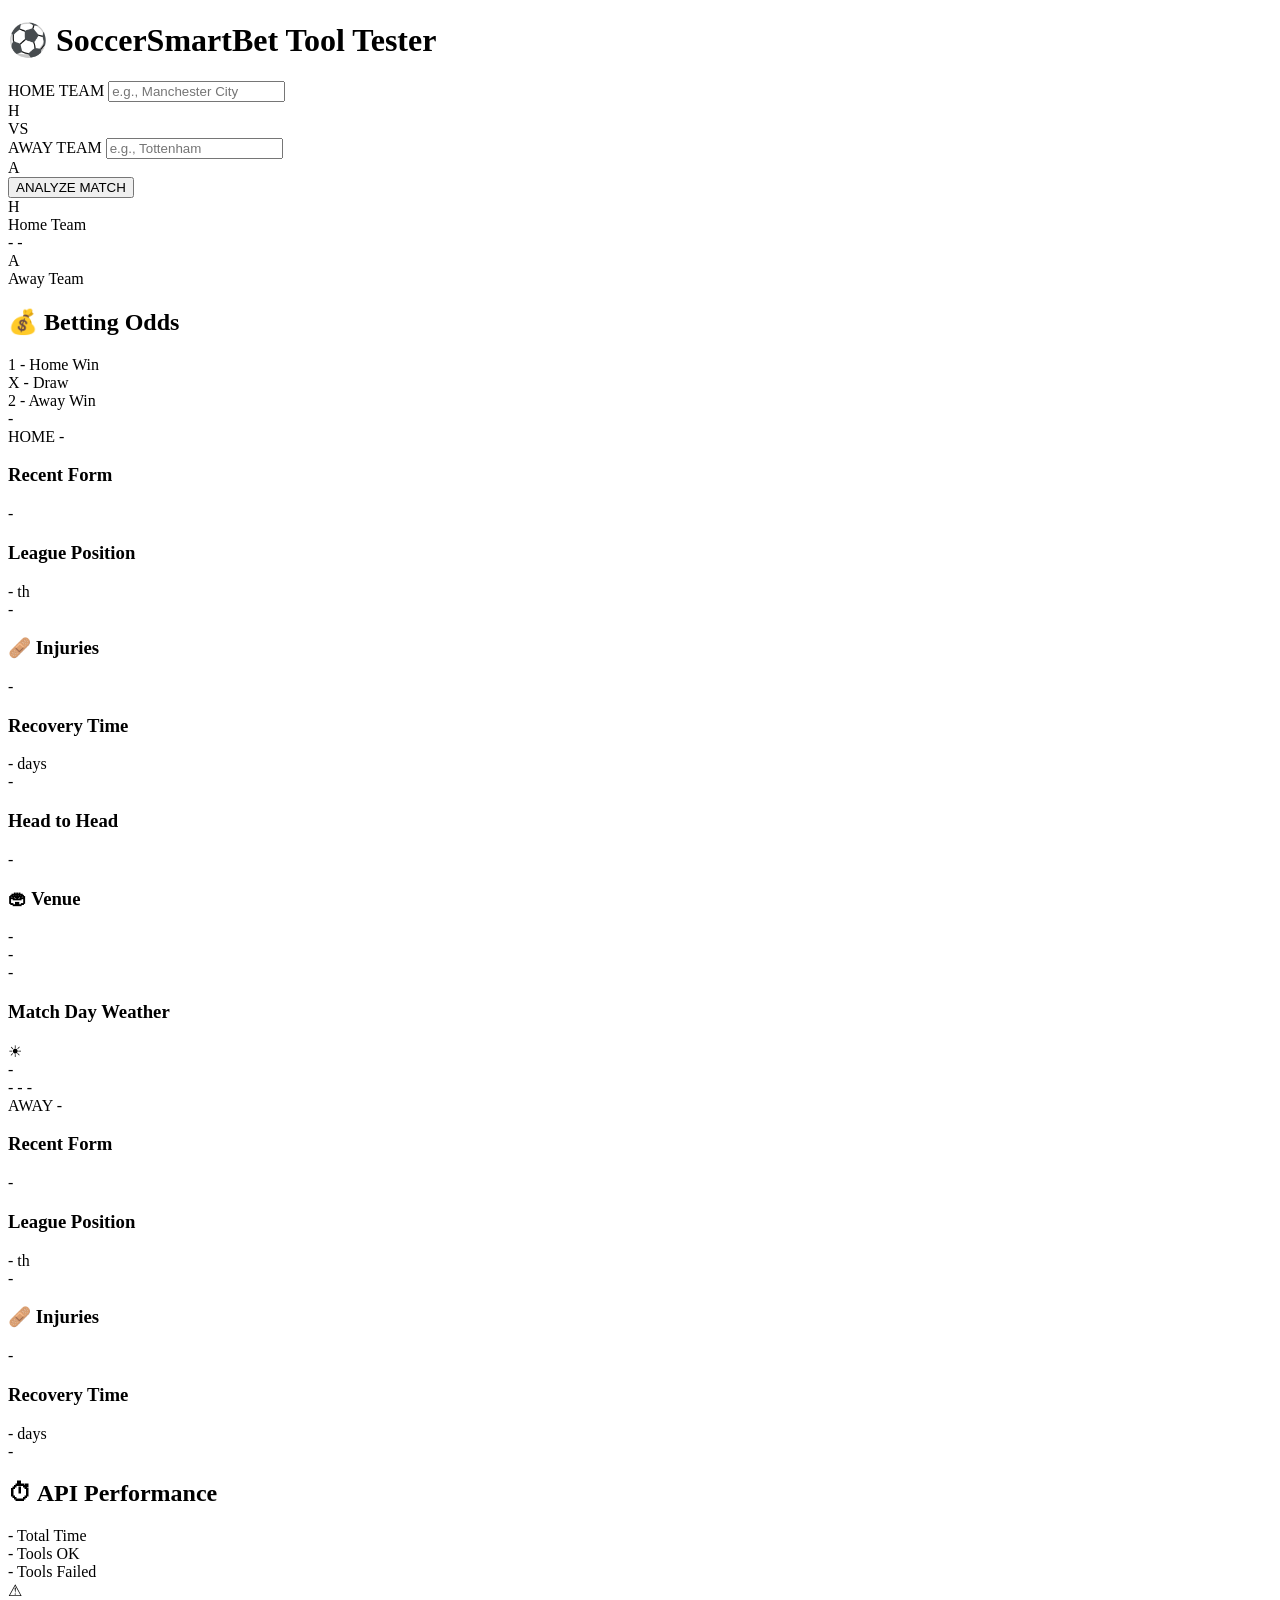
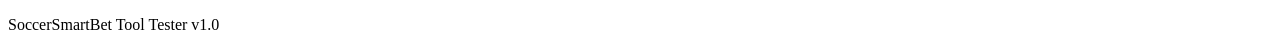
==== src/web_app/templates/index.html @ 06471305 "[Refactor] Move web app to proper project structure - Move web_tool_tester/ to src/web_app/ - Move r" ====
<!DOCTYPE html>
<html lang="en">
<head>
    <meta charset="UTF-8">
    <meta name="viewport" content="width=device-width, initial-scale=1.0">
    <title>SoccerSmartBet - Tool Tester</title>
    <link rel="stylesheet" href="/static/css/style.css">
    <link href="https://fonts.googleapis.com/css2?family=Roboto:wght@300;400;500;700;900&family=Oswald:wght@400;500;600;700&display=swap" rel="stylesheet">
</head>
<body>
    <div class="pitch-background">
        <div class="pitch-line center-line"></div>
        <div class="pitch-circle"></div>
    </div>

    <div class="container">
        <header class="header">
            <h1 class="title">
                <span class="ball-icon">&#9917;</span>
                SoccerSmartBet
                <span class="subtitle">Tool Tester</span>
            </h1>
        </header>

        <section class="search-section">
            <div class="search-card">
                <div class="team-inputs">
                    <div class="team-input-group home">
                        <label>HOME TEAM</label>
                        <input type="text" id="home-team" placeholder="e.g., Manchester City" autocomplete="off">
                        <div class="team-marker">H</div>
                    </div>
                    <div class="vs-badge">VS</div>
                    <div class="team-input-group away">
                        <label>AWAY TEAM</label>
                        <input type="text" id="away-team" placeholder="e.g., Tottenham" autocomplete="off">
                        <div class="team-marker">A</div>
                    </div>
                </div>
                <button id="fetch-btn" class="fetch-button">
                    <span class="btn-text">ANALYZE MATCH</span>
                    <span class="btn-loader"></span>
                </button>
            </div>
        </section>

        <section id="results" class="results-section hidden">
            <!-- Match Header -->
            <div class="match-header">
                <div class="team-badge home">
                    <div class="team-crest" id="home-crest">H</div>
                    <span class="team-name" id="header-home-team">Home Team</span>
                </div>
                <div class="match-info">
                    <span class="match-date" id="match-date">-</span>
                    <span class="league-badge" id="league-name">-</span>
                </div>
                <div class="team-badge away">
                    <div class="team-crest" id="away-crest">A</div>
                    <span class="team-name" id="header-away-team">Away Team</span>
                </div>
            </div>

            <!-- Odds Section -->
            <div class="section-card odds-section">
                <h2 class="section-title">
                    <span class="icon">&#128176;</span>
                    Betting Odds
                </h2>
                <div class="odds-container" id="odds-container">
                    <div class="odd-card home-win">
                        <span class="odd-label">1</span>
                        <span class="odd-value" id="odds-home">-</span>
                        <span class="odd-desc">Home Win</span>
                    </div>
                    <div class="odd-card draw">
                        <span class="odd-label">X</span>
                        <span class="odd-value" id="odds-draw">-</span>
                        <span class="odd-desc">Draw</span>
                    </div>
                    <div class="odd-card away-win">
                        <span class="odd-label">2</span>
                        <span class="odd-value" id="odds-away">-</span>
                        <span class="odd-desc">Away Win</span>
                    </div>
                </div>
                <div class="odds-meta">
                    <span id="odds-bookmaker">-</span>
                </div>
            </div>

            <!-- Team Comparison -->
            <div class="comparison-grid">
                <!-- Home Team Column -->
                <div class="team-column home">
                    <div class="column-header">
                        <span class="team-tag">HOME</span>
                        <span class="team-title" id="col-home-team">-</span>
                    </div>

                    <!-- Form -->
                    <div class="stat-card form-card">
                        <h3 class="stat-title">Recent Form</h3>
                        <div class="form-circles" id="home-form-circles"></div>
                        <div class="form-record" id="home-form-record">-</div>
                    </div>

                    <!-- League Position -->
                    <div class="stat-card position-card">
                        <h3 class="stat-title">League Position</h3>
                        <div class="position-display">
                            <span class="position-number" id="home-position">-</span>
                            <span class="position-suffix">th</span>
                        </div>
                        <div class="position-stats" id="home-position-stats">-</div>
                        <div class="position-form" id="home-league-form"></div>
                    </div>

                    <!-- Injuries -->
                    <div class="stat-card injuries-card">
                        <h3 class="stat-title">
                            <span class="injury-icon">&#129657;</span>
                            Injuries
                        </h3>
                        <div class="injuries-list" id="home-injuries">-</div>
                    </div>

                    <!-- Recovery -->
                    <div class="stat-card recovery-card">
                        <h3 class="stat-title">Recovery Time</h3>
                        <div class="recovery-display">
                            <span class="recovery-days" id="home-recovery-days">-</span>
                            <span class="recovery-label">days</span>
                        </div>
                        <div class="recovery-status" id="home-recovery-status">-</div>
                    </div>
                </div>

                <!-- Center Column - Shared Data -->
                <div class="center-column">
                    <!-- H2H -->
                    <div class="stat-card h2h-card">
                        <h3 class="stat-title">Head to Head</h3>
                        <div class="h2h-summary" id="h2h-summary">-</div>
                        <div class="h2h-matches" id="h2h-matches"></div>
                    </div>

                    <!-- Venue -->
                    <div class="stat-card venue-card">
                        <h3 class="stat-title">
                            <span class="venue-icon">&#127967;</span>
                            Venue
                        </h3>
                        <div class="venue-name" id="venue-name">-</div>
                        <div class="venue-city" id="venue-city">-</div>
                        <div class="venue-capacity" id="venue-capacity">-</div>
                    </div>

                    <!-- Weather -->
                    <div class="stat-card weather-card">
                        <h3 class="stat-title">Match Day Weather</h3>
                        <div class="weather-display">
                            <div class="weather-icon" id="weather-icon">&#9728;</div>
                            <div class="weather-temp" id="weather-temp">-</div>
                        </div>
                        <div class="weather-details">
                            <span id="weather-conditions">-</span>
                            <span id="weather-wind">-</span>
                            <span id="weather-rain">-</span>
                        </div>
                    </div>
                </div>

                <!-- Away Team Column -->
                <div class="team-column away">
                    <div class="column-header">
                        <span class="team-tag">AWAY</span>
                        <span class="team-title" id="col-away-team">-</span>
                    </div>

                    <!-- Form -->
                    <div class="stat-card form-card">
                        <h3 class="stat-title">Recent Form</h3>
                        <div class="form-circles" id="away-form-circles"></div>
                        <div class="form-record" id="away-form-record">-</div>
                    </div>

                    <!-- League Position -->
                    <div class="stat-card position-card">
                        <h3 class="stat-title">League Position</h3>
                        <div class="position-display">
                            <span class="position-number" id="away-position">-</span>
                            <span class="position-suffix">th</span>
                        </div>
                        <div class="position-stats" id="away-position-stats">-</div>
                        <div class="position-form" id="away-league-form"></div>
                    </div>

                    <!-- Injuries -->
                    <div class="stat-card injuries-card">
                        <h3 class="stat-title">
                            <span class="injury-icon">&#129657;</span>
                            Injuries
                        </h3>
                        <div class="injuries-list" id="away-injuries">-</div>
                    </div>

                    <!-- Recovery -->
                    <div class="stat-card recovery-card">
                        <h3 class="stat-title">Recovery Time</h3>
                        <div class="recovery-display">
                            <span class="recovery-days" id="away-recovery-days">-</span>
                            <span class="recovery-label">days</span>
                        </div>
                        <div class="recovery-status" id="away-recovery-status">-</div>
                    </div>
                </div>
            </div>

            <!-- Performance Stats -->
            <div class="section-card performance-section">
                <h2 class="section-title">
                    <span class="icon">&#9201;</span>
                    API Performance
                </h2>
                <div class="performance-stats">
                    <div class="perf-stat">
                        <span class="perf-value" id="total-time">-</span>
                        <span class="perf-label">Total Time</span>
                    </div>
                    <div class="perf-stat">
                        <span class="perf-value" id="tools-success">-</span>
                        <span class="perf-label">Tools OK</span>
                    </div>
                    <div class="perf-stat">
                        <span class="perf-value" id="tools-failed">-</span>
                        <span class="perf-label">Tools Failed</span>
                    </div>
                </div>
                <div class="tool-breakdown" id="tool-breakdown"></div>
            </div>
        </section>

        <!-- Error Message -->
        <div id="error-message" class="error-card hidden">
            <span class="error-icon">&#9888;</span>
            <span class="error-text"></span>
        </div>

        <footer class="footer">
            <p>SoccerSmartBet Tool Tester v1.0</p>
        </footer>
    </div>

    <script src="/static/js/app.js"></script>
</body>
</html>
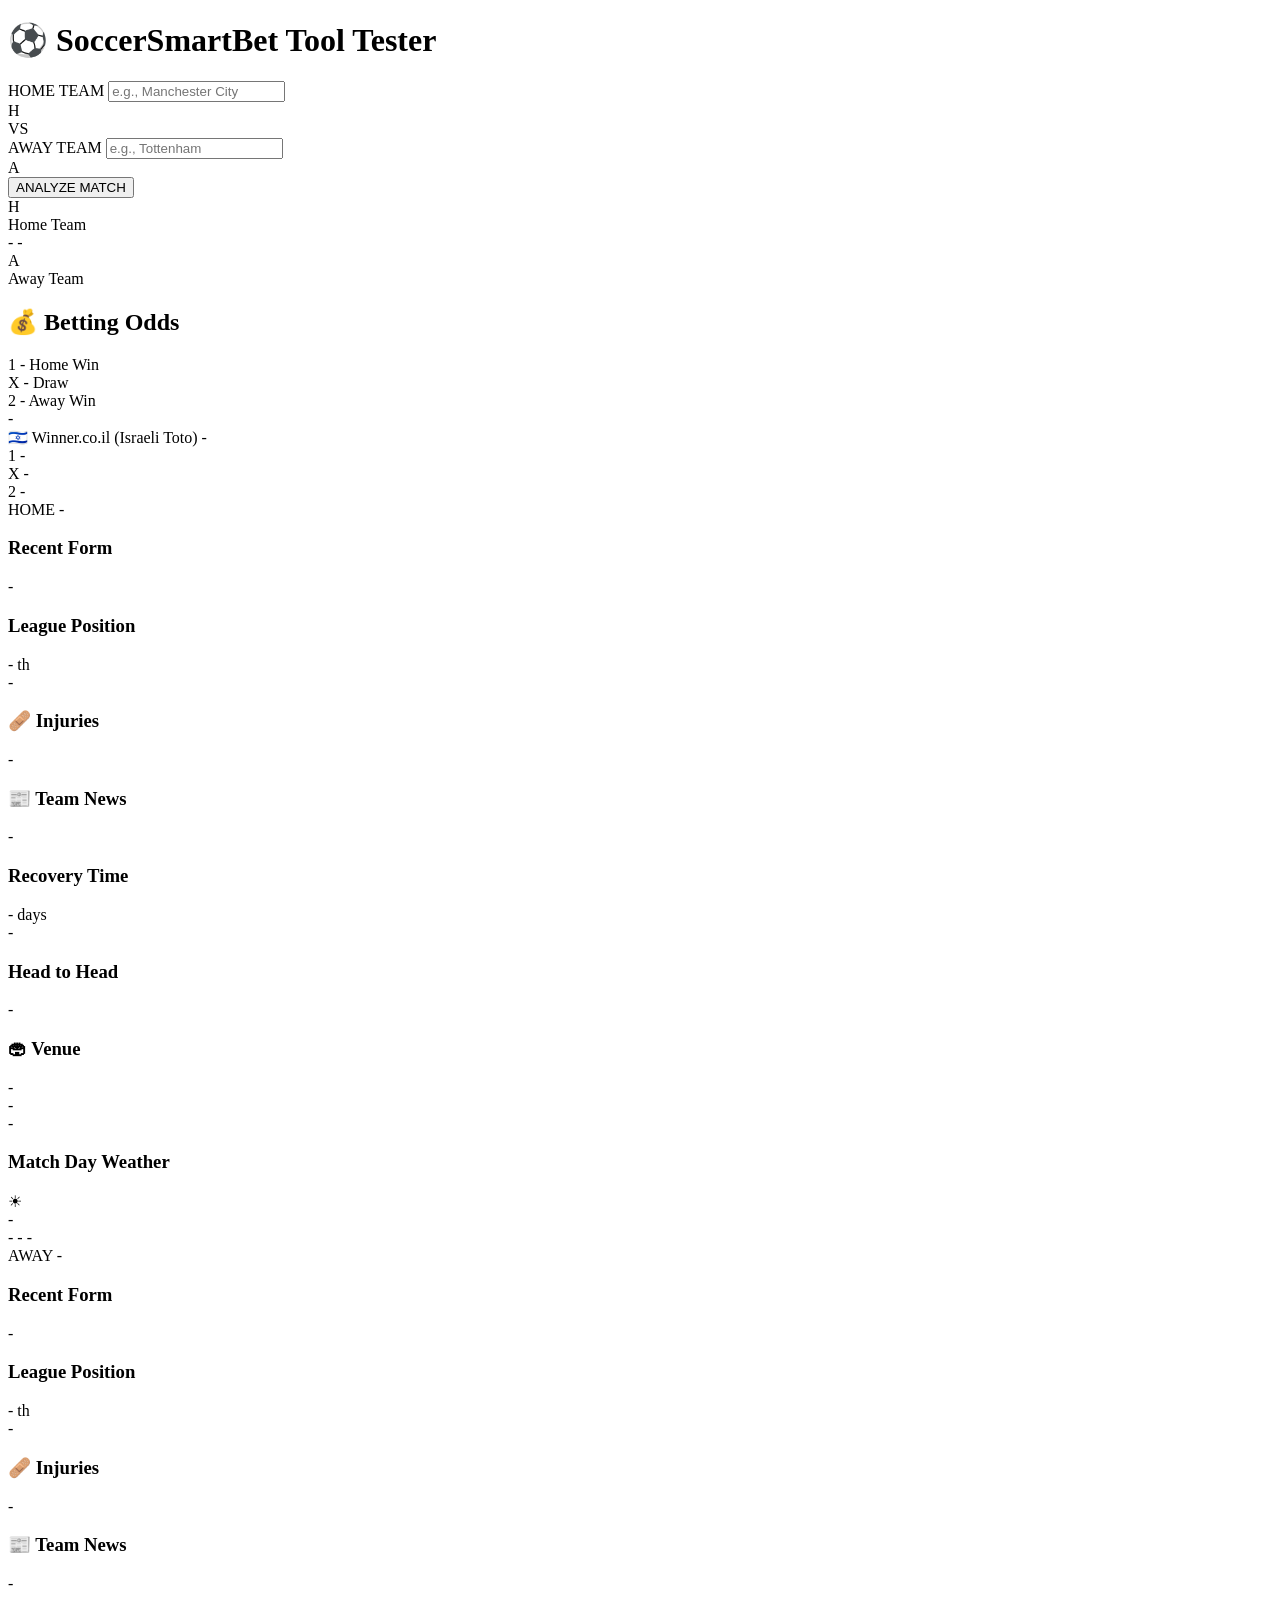
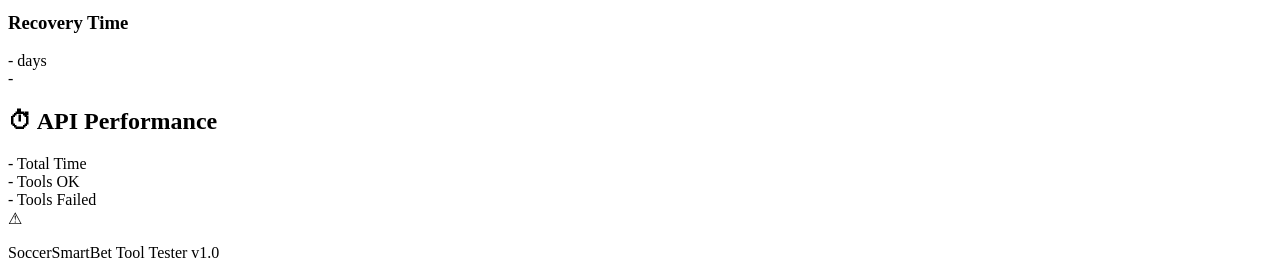
==== commit 85ef2896: "Wave 3 Agent 3A: Wire new tools into web app Add winner.co.il odds display, team news section, daily" ====
--- a/src/web_app/templates/index.html
+++ b/src/web_app/templates/index.html
@@ -87,6 +87,30 @@
                 <div class="odds-meta">
                     <span id="odds-bookmaker">-</span>
                 </div>
+
+                <!-- Winner.co.il Israeli Toto Odds -->
+                <div class="winner-odds-row" id="winner-odds-row">
+                    <div class="winner-odds-header">
+                        <span class="winner-flag">&#127470;&#127473;</span>
+                        <span class="winner-label">Winner.co.il (Israeli Toto)</span>
+                        <span class="winner-league" id="winner-league">-</span>
+                    </div>
+                    <div class="winner-odds-container">
+                        <div class="winner-odd home-win">
+                            <span class="winner-odd-label">1</span>
+                            <span class="winner-odd-value" id="winner-odds-home">-</span>
+                        </div>
+                        <div class="winner-odd draw">
+                            <span class="winner-odd-label">X</span>
+                            <span class="winner-odd-value" id="winner-odds-draw">-</span>
+                        </div>
+                        <div class="winner-odd away-win">
+                            <span class="winner-odd-label">2</span>
+                            <span class="winner-odd-value" id="winner-odds-away">-</span>
+                        </div>
+                    </div>
+                    <div class="winner-odds-meta" id="winner-odds-meta"></div>
+                </div>
             </div>
 
             <!-- Team Comparison -->
@@ -125,6 +149,15 @@
                         <div class="injuries-list" id="home-injuries">-</div>
                     </div>
 
+                    <!-- Team News -->
+                    <div class="stat-card news-card">
+                        <h3 class="stat-title">
+                            <span class="news-icon">&#128240;</span>
+                            Team News
+                        </h3>
+                        <div class="news-list" id="home-news">-</div>
+                    </div>
+
                     <!-- Recovery -->
                     <div class="stat-card recovery-card">
                         <h3 class="stat-title">Recovery Time</h3>
@@ -203,6 +236,15 @@
                             Injuries
                         </h3>
                         <div class="injuries-list" id="away-injuries">-</div>
+                    </div>
+
+                    <!-- Team News -->
+                    <div class="stat-card news-card">
+                        <h3 class="stat-title">
+                            <span class="news-icon">&#128240;</span>
+                            Team News
+                        </h3>
+                        <div class="news-list" id="away-news">-</div>
                     </div>
 
                     <!-- Recovery -->
